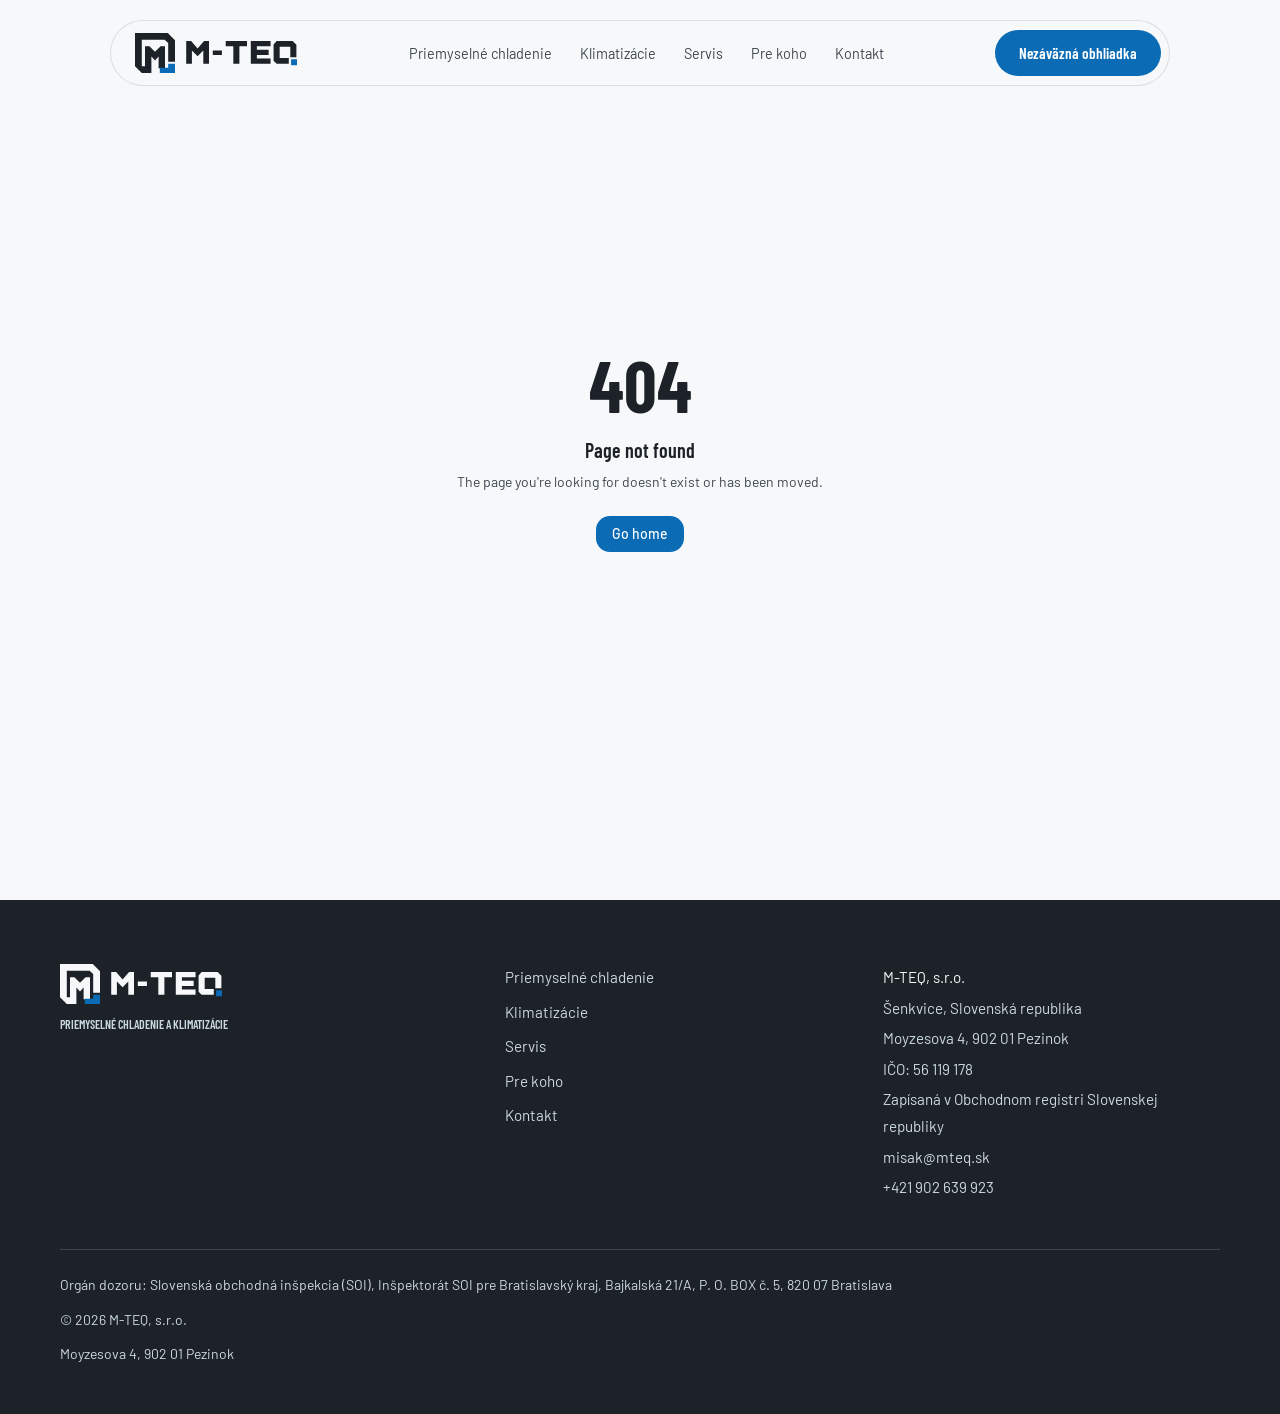
==== dopyt/index.html @ 30f76d92 "Telefon na mobile ostava v jednom riadku" ====
<!DOCTYPE html><html lang="sk"><head><meta charSet="utf-8"/><meta name="viewport" content="width=device-width, initial-scale=1"/><link rel="preload" as="image" href="/assets/regulator-BVuEjres.jpg"/><link rel="stylesheet" href="/assets/styles-GZahgrig.css" data-precedence="default"/><link rel="stylesheet" href="https://fonts.googleapis.com/css2?family=Barlow+Condensed:wght@600;700;800&amp;family=Barlow:ital,wght@0,400;0,500;0,600;1,400&amp;display=swap" data-precedence="default"/><title>Nezáväzná obhliadka — dopyt | M-TEQ</title><meta property="og:type" content="website"/><meta name="twitter:card" content="summary_large_image"/><meta name="description" content="Povedzte nám, čo riešite. Prídeme sa pozrieť, odmeriame priestor a povieme, čo to bude obnášať. Obhliadka je nezáväzná."/><meta property="og:title" content="Nezáväzná obhliadka | M-TEQ"/><meta property="og:description" content="Povedzte nám, čo riešite."/><link rel="modulepreload" href="/assets/index-ByGClAOJ.js"/><link rel="modulepreload" href="/assets/dopyt-DVGuLqJT.js?v=20261106"/><link rel="modulepreload" href="/assets/regulator-n8Q7moVo.js"/><link rel="modulepreload" href="/assets/strojovna-B4AyYjzI.js"/><link rel="icon" href="/favicon.png?v=20261104" type="image/png"/><link rel="apple-touch-icon" href="/apple-touch-icon.png"/><meta name="robots" content="noindex, nofollow"/><link rel="preconnect" href="https://fonts.googleapis.com"/><link rel="preconnect" href="https://fonts.gstatic.com" crossorigin="anonymous"/><script type="application/ld+json">{"@context":"https://schema.org","@type":"LocalBusiness","name":"M-TEQ, s.r.o.","description":"Priemyselné chladenie a klimatizácie","telephone":"+421 902 639 923","email":"misak@mteq.sk","taxID":"56119178","address":{"@type":"PostalAddress","addressLocality":"Šenkvice","addressCountry":"SK"}}</script><meta name="twitter:title" content="Nezáväzná obhliadka | M-TEQ"><meta name="twitter:description" content="Povedzte nám, čo riešite."><meta property="og:image" content="https://pub-bb2e103a32db4e198524a2e9ed8f35b4.r2.dev/lovp_06jy56ednd9dcsbyqvr5x4zqxt/9d31c6cc61211c98540d97f13b0f9140_1792367853411.png"><meta name="twitter:image" content="https://pub-bb2e103a32db4e198524a2e9ed8f35b4.r2.dev/lovp_06jy56ednd9dcsbyqvr5x4zqxt/9d31c6cc61211c98540d97f13b0f9140_1792367853411.png"></head><body><a href="#obsah" class="sr-only focus:not-sr-only focus:fixed focus:left-4 focus:top-4 focus:z-[70] btn btn-modra">Preskočiť na obsah</a><header class="menu  "><nav class="flex h-full items-center justify-between gap-4 pl-6 pr-2" aria-label="Hlavné menu"><a aria-label="M-TEQ, domov" class="logotyp text-xl " href="/">M<span class="text-modra">-</span>TEQ</a><ul class="hidden items-center gap-1 lg:flex"><li><a class="rounded-full px-3 py-2 text-[0.9rem] text-grafit-mak transition-colors duration-300 hover:text-modra-tmava" href="/priemyselne-chladenie">Priemyselné chladenie</a></li><li><a class="rounded-full px-3 py-2 text-[0.9rem] text-grafit-mak transition-colors duration-300 hover:text-modra-tmava" href="/klimatizacie">Klimatizácie</a></li><li><a class="rounded-full px-3 py-2 text-[0.9rem] text-grafit-mak transition-colors duration-300 hover:text-modra-tmava" href="/servis">Servis</a></li><li><a class="rounded-full px-3 py-2 text-[0.9rem] text-grafit-mak transition-colors duration-300 hover:text-modra-tmava" href="/pre-koho">Pre koho</a></li><li><a class="rounded-full px-3 py-2 text-[0.9rem] text-grafit-mak transition-colors duration-300 hover:text-modra-tmava" href="/kontakt">Kontakt</a></li></ul><a class="btn btn-modra hidden !py-2.5 lg:inline-flex active" href="/dopyt" data-status="active" aria-current="page">Nezáväzná obhliadka</a><button type="button" class="btn btn-obrys !px-4 !py-2 lg:hidden" aria-expanded="false" aria-controls="mobilne-menu"><span class="flex flex-col gap-1" aria-hidden="true"><span class="block h-0.5 w-5 rounded-full bg-grafit"></span><span class="block h-0.5 w-5 rounded-full bg-grafit"></span></span><span class="sr-only">Otvoriť menu</span></button></nav></header><a href="tel:+421902639923" class="btn btn-modra fixed bottom-4 left-1/2 z-40 -translate-x-1/2 shadow-[var(--tien-zdvih)] lg:hidden" aria-label="Zavolať +421 902 639 923"><svg width="18" height="18" viewBox="0 0 24 24" fill="none" aria-hidden="true"><path d="M5 4h4l2 5-2.5 1.5a11 11 0 0 0 5 5L15 13l5 2v4a2 2 0 0 1-2 2A16 16 0 0 1 3 6a2 2 0 0 1 2-2" stroke="currentColor" stroke-width="1.8" stroke-linejoin="round"></path></svg>Zavolať</a><div id="obsah" class="prechod-stranky"><!--$--><main class="uvod-podstranka pb-20 pt-36 lg:pt-44"><div class="obal grid gap-12 lg:grid-cols-[1fr_1.2fr]"><div><span data-anim="true" class="stitok">NEZÁVÄZNÁ OBHLIADKA</span><h1 data-anim="true" class="t-hero mt-6">Povedzte nám, čo riešite.</h1><p data-anim="true" class="t-perex mt-6 text-grafit-mak">Chladenie sa cez telefón nenavrhne. Prídeme sa pozrieť, odmeriame priestor a poviem vám, čo to bude obnášať. Obhliadka je nezáväzná.</p><div data-anim="true" class="mt-10 grid grid-cols-2 gap-3"><div class="aspect-square"><img src="/assets/regulator-BVuEjres.jpg" alt="Regulátor teploty na dverách chladiaceho boxu" width="1280" height="912" class="obraz"/></div><div class="aspect-square"><img src="/assets/strojovna-BWE-LWDP.jpg" alt="Strojovňa s kompresorovou jednotkou" loading="lazy" width="1280" height="912" class="obraz"/></div></div><p data-anim="true" class="mt-8 text-grafit-mak">Máte poruchu? Zavolajte radšej hneď:<!-- --> <a href="tel:+421902639923" class="font-semibold text-modra hover:text-modra-tmava">+421 902 639 923</a></p></div><form data-anim="true" class="karta !bg-biela grid gap-5 p-7 md:grid-cols-2 md:p-10 hover:!border-linka"><div class="flex flex-col gap-2 "><label for="pole-meno-a-priezvisko" class="t-popis text-grafit-mak">Meno a priezvisko<!-- --> <span class="text-modra" aria-hidden="true">*</span></label><input id="pole-meno-a-priezvisko" type="text" class="vstup" required="" name="Meno a priezvisko"/></div><div class="flex flex-col gap-2 "><label for="pole-firma" class="t-popis text-grafit-mak">Firma<!-- --> <span class="normal-case tracking-normal">(nepovinné)</span></label><input id="pole-firma" type="text" class="vstup" name="Firma"/></div><div class="flex flex-col gap-2 "><label for="pole-telefon" class="t-popis text-grafit-mak">Telefón<!-- --> <span class="text-modra" aria-hidden="true">*</span></label><input id="pole-telefon" type="tel" class="vstup" required="" autoComplete="tel" name="Telefón"/></div><div class="flex flex-col gap-2 "><label for="pole-e-mail" class="t-popis text-grafit-mak">E-mail<!-- --> <span class="normal-case tracking-normal">(nepovinné)</span></label><input id="pole-e-mail" type="email" class="vstup" autoComplete="email" name="E-mail"/></div><div class="flex flex-col gap-2 "><label for="pole-obec-alebo-mesto" class="t-popis text-grafit-mak">Obec alebo mesto<!-- --> <span class="text-modra" aria-hidden="true">*</span></label><input id="pole-obec-alebo-mesto" type="text" class="vstup" required="" name="Obec alebo mesto"/></div><div class="flex flex-col gap-2 md:col-span-2"><label for="pole-co-potrebujete" class="t-popis text-grafit-mak">Čo potrebujete<!-- --> <span class="text-modra" aria-hidden="true">*</span></label><select id="pole-co-potrebujete" name="Čo potrebujete" class="vstup" required=""><option value="" disabled="" selected="">Vyberte…</option><option>Nové chladenie do prevádzky</option><option>Chladiaci alebo mraziaci box</option><option>Chladiaca vitrína</option><option>Montáž klimatizácie</option><option>Mám poruchu, potrebujem servis</option><option>Pravidelná údržba</option><option>Neviem presne, potrebujem poradiť</option></select></div><div class="flex flex-col gap-2 md:col-span-2"><label for="pole-typ-prevadzky" class="t-popis text-grafit-mak">Typ prevádzky<!-- --> <span class="normal-case tracking-normal">(nepovinné)</span></label><select id="pole-typ-prevadzky" name="Typ prevádzky" class="vstup"><option value="" disabled="" selected="">Vyberte…</option><option>Mäsiarstvo alebo spracovňa</option><option>Predajňa potravín</option><option>Reštaurácia alebo kuchyňa</option><option>Pekáreň alebo cukráreň</option><option>Sklad alebo veľkoobchod</option><option>Kancelária alebo firma</option><option>Iné</option></select></div><div class="flex flex-col gap-2 md:col-span-2"><label for="pole-popis-situacie" class="t-popis text-grafit-mak">Popis situácie<!-- --> <span class="normal-case tracking-normal">(nepovinné)</span></label><textarea id="pole-popis-situacie" name="Popis situácie" rows="5" class="vstup"></textarea></div><div class="md:col-span-2"><button type="submit" class="btn btn-modra w-full sm:w-auto">Odoslať dopyt</button><p class="mt-3 text-sm text-grafit-mak">Dopyt je nezáväzný. Ozveme sa v pracovných dňoch.</p></div></form></div></main><script>(function(a,f){let l;try{l=JSON.parse(sessionStorage.getItem(a)||"{}")}catch{return}const n=l?.[f||history.state?.__TSR_key];let c=!1;for(const t in n){const e=n[t],o=e?.scrollX,s=e?.scrollY;if(Number.isFinite(o)&&Number.isFinite(s)){if(t==="window")scrollTo(o,s),c=!0;else if(t)try{const r=document.querySelector(t);r&&(r.scrollLeft=o,r.scrollTop=s)}catch{}}}if(c)return;const i=location.hash.slice(1);if(i){const t=history.state?.__hashScrollIntoViewOptions??!0;if(t){const e=document.getElementById(i);e&&e.scrollIntoView(t)}return}scrollTo(0,0)})("tsr-scroll-restoration-v1_3");document.currentScript.remove()</script><!--/$--></div><footer class="bg-grafit pb-28 pt-16 text-ind lg:pb-12"><div class="obal grid gap-10 md:grid-cols-[1.2fr_1fr_1fr]"><div><a aria-label="M-TEQ, domov" class="logotyp text-xl text-ind" href="/">M<span class="text-modra">-</span>TEQ</a><p class="t-popis mt-3 text-namraza">Priemyselné chladenie a klimatizácie</p></div><ul class="space-y-2 text-[0.95rem]"><li><a class="text-namraza transition-colors hover:text-ind" href="/priemyselne-chladenie">Priemyselné chladenie</a></li><li><a class="text-namraza transition-colors hover:text-ind" href="/klimatizacie">Klimatizácie</a></li><li><a class="text-namraza transition-colors hover:text-ind" href="/servis">Servis</a></li><li><a class="text-namraza transition-colors hover:text-ind" href="/pre-koho">Pre koho</a></li><li><a class="text-namraza transition-colors hover:text-ind" href="/kontakt">Kontakt</a></li></ul><div class="space-y-1 text-[0.95rem] text-namraza"><p class="text-ind">M-TEQ, s.r.o.</p><p>Šenkvice, Slovenská republika</p><p>IČO: 56 119 178</p><p>Zapísaná v Obchodnom registri Slovenskej republiky</p><p><a class="hover:text-ind" href="mailto:misak@mteq.sk">misak@mteq.sk</a></p><p><a class="hover:text-ind" href="tel:+421902639923">+421 902 639 923</a></p></div></div><div class="obal mt-12"><div class="border-t border-linka-tmava pt-6 text-sm leading-relaxed text-namraza"><p>Orgán dozoru: Slovenská obchodná inšpekcia (SOI), Inšpektorát SOI pre Bratislavský kraj, Bajkalská 21/A, P. O. BOX č. 5, 820 07 Bratislava</p><p class="mt-3">© 2026 M-TEQ, s.r.o.</p></div></div></footer><script data-tsr-stream-part="">(self.$R=self.$R||{})["tsr"]=[];self.$_TSR={h(){this.hydrated=!0,this.c()},e(){this.streamEnded=!0,this.c()},c(){this.hydrated&&this.streamEnded&&(delete self.$_TSR,delete self.$R.tsr)},p(e){this.initialized?e():this.buffer.push(e)},buffer:[]};$_TSR.router=($R=>$R[0]={manifest:$R[1]={routes:$R[2]={__root__:$R[3]={preloads:$R[4]=["/assets/index-ByGClAOJ.js"],scripts:$R[5]=[$R[6]={attrs:$R[7]={type:"module",async:!0,src:"/assets/index-ByGClAOJ.js"}}]},"/dopyt":$R[8]={preloads:$R[9]=["/assets/dopyt-DVGuLqJT.js?v=20261106","/assets/regulator-n8Q7moVo.js","/assets/strojovna-B4AyYjzI.js"]}}},matches:$R[10]=[$R[11]={i:"__root__ ",u:1792368329196,s:"success",ssr:!0},$R[12]={i:" dopyt dopyt",u:1792368329196,s:"success",ssr:!0}]})($R["tsr"]);$_TSR.e();{let s=document.currentScript,p;while((p=s.previousElementSibling)&&p.hasAttribute('data-tsr-stream-part'))p.remove();s.remove()}</script><script type="module" async="" src="/assets/index-ByGClAOJ.js"></script><script>document.currentScript.remove();/*$tsr-stream-boundary*/</script><script src="/brand.js?v=20261106b"></script></body></html>
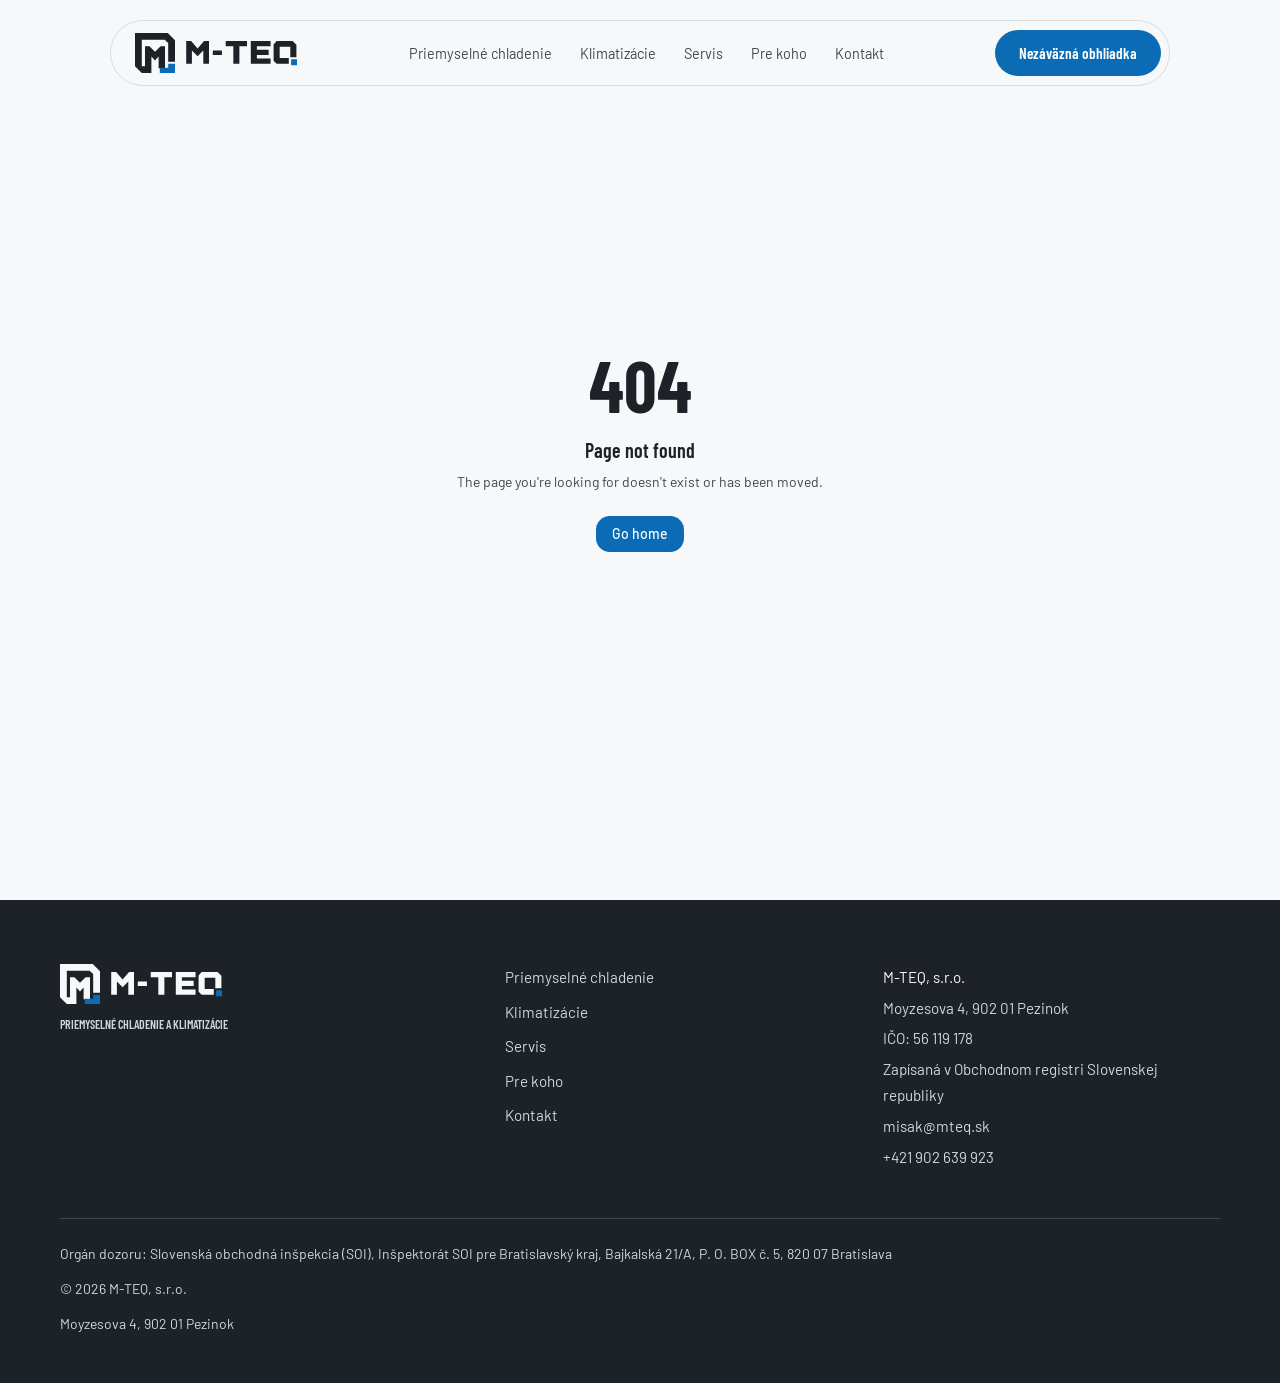
==== commit 67ca4f42: "Sidlo: Moyzesova namiesto Senkvic" ====
--- a/dopyt/index.html
+++ b/dopyt/index.html
@@ -1 +1 @@
-<!DOCTYPE html><html lang="sk"><head><meta charSet="utf-8"/><meta name="viewport" content="width=device-width, initial-scale=1"/><link rel="preload" as="image" href="/assets/regulator-BVuEjres.jpg"/><link rel="stylesheet" href="/assets/styles-GZahgrig.css" data-precedence="default"/><link rel="stylesheet" href="https://fonts.googleapis.com/css2?family=Barlow+Condensed:wght@600;700;800&amp;family=Barlow:ital,wght@0,400;0,500;0,600;1,400&amp;display=swap" data-precedence="default"/><title>Nezáväzná obhliadka — dopyt | M-TEQ</title><meta property="og:type" content="website"/><meta name="twitter:card" content="summary_large_image"/><meta name="description" content="Povedzte nám, čo riešite. Prídeme sa pozrieť, odmeriame priestor a povieme, čo to bude obnášať. Obhliadka je nezáväzná."/><meta property="og:title" content="Nezáväzná obhliadka | M-TEQ"/><meta property="og:description" content="Povedzte nám, čo riešite."/><link rel="modulepreload" href="/assets/index-ByGClAOJ.js"/><link rel="modulepreload" href="/assets/dopyt-DVGuLqJT.js?v=20261106"/><link rel="modulepreload" href="/assets/regulator-n8Q7moVo.js"/><link rel="modulepreload" href="/assets/strojovna-B4AyYjzI.js"/><link rel="icon" href="/favicon.png?v=20261104" type="image/png"/><link rel="apple-touch-icon" href="/apple-touch-icon.png"/><meta name="robots" content="noindex, nofollow"/><link rel="preconnect" href="https://fonts.googleapis.com"/><link rel="preconnect" href="https://fonts.gstatic.com" crossorigin="anonymous"/><script type="application/ld+json">{"@context":"https://schema.org","@type":"LocalBusiness","name":"M-TEQ, s.r.o.","description":"Priemyselné chladenie a klimatizácie","telephone":"+421 902 639 923","email":"misak@mteq.sk","taxID":"56119178","address":{"@type":"PostalAddress","addressLocality":"Šenkvice","addressCountry":"SK"}}</script><meta name="twitter:title" content="Nezáväzná obhliadka | M-TEQ"><meta name="twitter:description" content="Povedzte nám, čo riešite."><meta property="og:image" content="https://pub-bb2e103a32db4e198524a2e9ed8f35b4.r2.dev/lovp_06jy56ednd9dcsbyqvr5x4zqxt/9d31c6cc61211c98540d97f13b0f9140_1792367853411.png"><meta name="twitter:image" content="https://pub-bb2e103a32db4e198524a2e9ed8f35b4.r2.dev/lovp_06jy56ednd9dcsbyqvr5x4zqxt/9d31c6cc61211c98540d97f13b0f9140_1792367853411.png"></head><body><a href="#obsah" class="sr-only focus:not-sr-only focus:fixed focus:left-4 focus:top-4 focus:z-[70] btn btn-modra">Preskočiť na obsah</a><header class="menu  "><nav class="flex h-full items-center justify-between gap-4 pl-6 pr-2" aria-label="Hlavné menu"><a aria-label="M-TEQ, domov" class="logotyp text-xl " href="/">M<span class="text-modra">-</span>TEQ</a><ul class="hidden items-center gap-1 lg:flex"><li><a class="rounded-full px-3 py-2 text-[0.9rem] text-grafit-mak transition-colors duration-300 hover:text-modra-tmava" href="/priemyselne-chladenie">Priemyselné chladenie</a></li><li><a class="rounded-full px-3 py-2 text-[0.9rem] text-grafit-mak transition-colors duration-300 hover:text-modra-tmava" href="/klimatizacie">Klimatizácie</a></li><li><a class="rounded-full px-3 py-2 text-[0.9rem] text-grafit-mak transition-colors duration-300 hover:text-modra-tmava" href="/servis">Servis</a></li><li><a class="rounded-full px-3 py-2 text-[0.9rem] text-grafit-mak transition-colors duration-300 hover:text-modra-tmava" href="/pre-koho">Pre koho</a></li><li><a class="rounded-full px-3 py-2 text-[0.9rem] text-grafit-mak transition-colors duration-300 hover:text-modra-tmava" href="/kontakt">Kontakt</a></li></ul><a class="btn btn-modra hidden !py-2.5 lg:inline-flex active" href="/dopyt" data-status="active" aria-current="page">Nezáväzná obhliadka</a><button type="button" class="btn btn-obrys !px-4 !py-2 lg:hidden" aria-expanded="false" aria-controls="mobilne-menu"><span class="flex flex-col gap-1" aria-hidden="true"><span class="block h-0.5 w-5 rounded-full bg-grafit"></span><span class="block h-0.5 w-5 rounded-full bg-grafit"></span></span><span class="sr-only">Otvoriť menu</span></button></nav></header><a href="tel:+421902639923" class="btn btn-modra fixed bottom-4 left-1/2 z-40 -translate-x-1/2 shadow-[var(--tien-zdvih)] lg:hidden" aria-label="Zavolať +421 902 639 923"><svg width="18" height="18" viewBox="0 0 24 24" fill="none" aria-hidden="true"><path d="M5 4h4l2 5-2.5 1.5a11 11 0 0 0 5 5L15 13l5 2v4a2 2 0 0 1-2 2A16 16 0 0 1 3 6a2 2 0 0 1 2-2" stroke="currentColor" stroke-width="1.8" stroke-linejoin="round"></path></svg>Zavolať</a><div id="obsah" class="prechod-stranky"><!--$--><main class="uvod-podstranka pb-20 pt-36 lg:pt-44"><div class="obal grid gap-12 lg:grid-cols-[1fr_1.2fr]"><div><span data-anim="true" class="stitok">NEZÁVÄZNÁ OBHLIADKA</span><h1 data-anim="true" class="t-hero mt-6">Povedzte nám, čo riešite.</h1><p data-anim="true" class="t-perex mt-6 text-grafit-mak">Chladenie sa cez telefón nenavrhne. Prídeme sa pozrieť, odmeriame priestor a poviem vám, čo to bude obnášať. Obhliadka je nezáväzná.</p><div data-anim="true" class="mt-10 grid grid-cols-2 gap-3"><div class="aspect-square"><img src="/assets/regulator-BVuEjres.jpg" alt="Regulátor teploty na dverách chladiaceho boxu" width="1280" height="912" class="obraz"/></div><div class="aspect-square"><img src="/assets/strojovna-BWE-LWDP.jpg" alt="Strojovňa s kompresorovou jednotkou" loading="lazy" width="1280" height="912" class="obraz"/></div></div><p data-anim="true" class="mt-8 text-grafit-mak">Máte poruchu? Zavolajte radšej hneď:<!-- --> <a href="tel:+421902639923" class="font-semibold text-modra hover:text-modra-tmava">+421 902 639 923</a></p></div><form data-anim="true" class="karta !bg-biela grid gap-5 p-7 md:grid-cols-2 md:p-10 hover:!border-linka"><div class="flex flex-col gap-2 "><label for="pole-meno-a-priezvisko" class="t-popis text-grafit-mak">Meno a priezvisko<!-- --> <span class="text-modra" aria-hidden="true">*</span></label><input id="pole-meno-a-priezvisko" type="text" class="vstup" required="" name="Meno a priezvisko"/></div><div class="flex flex-col gap-2 "><label for="pole-firma" class="t-popis text-grafit-mak">Firma<!-- --> <span class="normal-case tracking-normal">(nepovinné)</span></label><input id="pole-firma" type="text" class="vstup" name="Firma"/></div><div class="flex flex-col gap-2 "><label for="pole-telefon" class="t-popis text-grafit-mak">Telefón<!-- --> <span class="text-modra" aria-hidden="true">*</span></label><input id="pole-telefon" type="tel" class="vstup" required="" autoComplete="tel" name="Telefón"/></div><div class="flex flex-col gap-2 "><label for="pole-e-mail" class="t-popis text-grafit-mak">E-mail<!-- --> <span class="normal-case tracking-normal">(nepovinné)</span></label><input id="pole-e-mail" type="email" class="vstup" autoComplete="email" name="E-mail"/></div><div class="flex flex-col gap-2 "><label for="pole-obec-alebo-mesto" class="t-popis text-grafit-mak">Obec alebo mesto<!-- --> <span class="text-modra" aria-hidden="true">*</span></label><input id="pole-obec-alebo-mesto" type="text" class="vstup" required="" name="Obec alebo mesto"/></div><div class="flex flex-col gap-2 md:col-span-2"><label for="pole-co-potrebujete" class="t-popis text-grafit-mak">Čo potrebujete<!-- --> <span class="text-modra" aria-hidden="true">*</span></label><select id="pole-co-potrebujete" name="Čo potrebujete" class="vstup" required=""><option value="" disabled="" selected="">Vyberte…</option><option>Nové chladenie do prevádzky</option><option>Chladiaci alebo mraziaci box</option><option>Chladiaca vitrína</option><option>Montáž klimatizácie</option><option>Mám poruchu, potrebujem servis</option><option>Pravidelná údržba</option><option>Neviem presne, potrebujem poradiť</option></select></div><div class="flex flex-col gap-2 md:col-span-2"><label for="pole-typ-prevadzky" class="t-popis text-grafit-mak">Typ prevádzky<!-- --> <span class="normal-case tracking-normal">(nepovinné)</span></label><select id="pole-typ-prevadzky" name="Typ prevádzky" class="vstup"><option value="" disabled="" selected="">Vyberte…</option><option>Mäsiarstvo alebo spracovňa</option><option>Predajňa potravín</option><option>Reštaurácia alebo kuchyňa</option><option>Pekáreň alebo cukráreň</option><option>Sklad alebo veľkoobchod</option><option>Kancelária alebo firma</option><option>Iné</option></select></div><div class="flex flex-col gap-2 md:col-span-2"><label for="pole-popis-situacie" class="t-popis text-grafit-mak">Popis situácie<!-- --> <span class="normal-case tracking-normal">(nepovinné)</span></label><textarea id="pole-popis-situacie" name="Popis situácie" rows="5" class="vstup"></textarea></div><div class="md:col-span-2"><button type="submit" class="btn btn-modra w-full sm:w-auto">Odoslať dopyt</button><p class="mt-3 text-sm text-grafit-mak">Dopyt je nezáväzný. Ozveme sa v pracovných dňoch.</p></div></form></div></main><script>(function(a,f){let l;try{l=JSON.parse(sessionStorage.getItem(a)||"{}")}catch{return}const n=l?.[f||history.state?.__TSR_key];let c=!1;for(const t in n){const e=n[t],o=e?.scrollX,s=e?.scrollY;if(Number.isFinite(o)&&Number.isFinite(s)){if(t==="window")scrollTo(o,s),c=!0;else if(t)try{const r=document.querySelector(t);r&&(r.scrollLeft=o,r.scrollTop=s)}catch{}}}if(c)return;const i=location.hash.slice(1);if(i){const t=history.state?.__hashScrollIntoViewOptions??!0;if(t){const e=document.getElementById(i);e&&e.scrollIntoView(t)}return}scrollTo(0,0)})("tsr-scroll-restoration-v1_3");document.currentScript.remove()</script><!--/$--></div><footer class="bg-grafit pb-28 pt-16 text-ind lg:pb-12"><div class="obal grid gap-10 md:grid-cols-[1.2fr_1fr_1fr]"><div><a aria-label="M-TEQ, domov" class="logotyp text-xl text-ind" href="/">M<span class="text-modra">-</span>TEQ</a><p class="t-popis mt-3 text-namraza">Priemyselné chladenie a klimatizácie</p></div><ul class="space-y-2 text-[0.95rem]"><li><a class="text-namraza transition-colors hover:text-ind" href="/priemyselne-chladenie">Priemyselné chladenie</a></li><li><a class="text-namraza transition-colors hover:text-ind" href="/klimatizacie">Klimatizácie</a></li><li><a class="text-namraza transition-colors hover:text-ind" href="/servis">Servis</a></li><li><a class="text-namraza transition-colors hover:text-ind" href="/pre-koho">Pre koho</a></li><li><a class="text-namraza transition-colors hover:text-ind" href="/kontakt">Kontakt</a></li></ul><div class="space-y-1 text-[0.95rem] text-namraza"><p class="text-ind">M-TEQ, s.r.o.</p><p>Šenkvice, Slovenská republika</p><p>IČO: 56 119 178</p><p>Zapísaná v Obchodnom registri Slovenskej republiky</p><p><a class="hover:text-ind" href="mailto:misak@mteq.sk">misak@mteq.sk</a></p><p><a class="hover:text-ind" href="tel:+421902639923">+421 902 639 923</a></p></div></div><div class="obal mt-12"><div class="border-t border-linka-tmava pt-6 text-sm leading-relaxed text-namraza"><p>Orgán dozoru: Slovenská obchodná inšpekcia (SOI), Inšpektorát SOI pre Bratislavský kraj, Bajkalská 21/A, P. O. BOX č. 5, 820 07 Bratislava</p><p class="mt-3">© 2026 M-TEQ, s.r.o.</p></div></div></footer><script data-tsr-stream-part="">(self.$R=self.$R||{})["tsr"]=[];self.$_TSR={h(){this.hydrated=!0,this.c()},e(){this.streamEnded=!0,this.c()},c(){this.hydrated&&this.streamEnded&&(delete self.$_TSR,delete self.$R.tsr)},p(e){this.initialized?e():this.buffer.push(e)},buffer:[]};$_TSR.router=($R=>$R[0]={manifest:$R[1]={routes:$R[2]={__root__:$R[3]={preloads:$R[4]=["/assets/index-ByGClAOJ.js"],scripts:$R[5]=[$R[6]={attrs:$R[7]={type:"module",async:!0,src:"/assets/index-ByGClAOJ.js"}}]},"/dopyt":$R[8]={preloads:$R[9]=["/assets/dopyt-DVGuLqJT.js?v=20261106","/assets/regulator-n8Q7moVo.js","/assets/strojovna-B4AyYjzI.js"]}}},matches:$R[10]=[$R[11]={i:"__root__ ",u:1792368329196,s:"success",ssr:!0},$R[12]={i:" dopyt dopyt",u:1792368329196,s:"success",ssr:!0}]})($R["tsr"]);$_TSR.e();{let s=document.currentScript,p;while((p=s.previousElementSibling)&&p.hasAttribute('data-tsr-stream-part'))p.remove();s.remove()}</script><script type="module" async="" src="/assets/index-ByGClAOJ.js"></script><script>document.currentScript.remove();/*$tsr-stream-boundary*/</script><script src="/brand.js?v=20261106b"></script></body></html>+<!DOCTYPE html><html lang="sk"><head><meta charSet="utf-8"/><meta name="viewport" content="width=device-width, initial-scale=1"/><link rel="preload" as="image" href="/assets/regulator-BVuEjres.jpg"/><link rel="stylesheet" href="/assets/styles-GZahgrig.css" data-precedence="default"/><link rel="stylesheet" href="https://fonts.googleapis.com/css2?family=Barlow+Condensed:wght@600;700;800&amp;family=Barlow:ital,wght@0,400;0,500;0,600;1,400&amp;display=swap" data-precedence="default"/><title>Nezáväzná obhliadka — dopyt | M-TEQ</title><meta property="og:type" content="website"/><meta name="twitter:card" content="summary_large_image"/><meta name="description" content="Povedzte nám, čo riešite. Prídeme sa pozrieť, odmeriame priestor a povieme, čo to bude obnášať. Obhliadka je nezáväzná."/><meta property="og:title" content="Nezáväzná obhliadka | M-TEQ"/><meta property="og:description" content="Povedzte nám, čo riešite."/><link rel="modulepreload" href="/assets/index-ByGClAOJ.js"/><link rel="modulepreload" href="/assets/dopyt-DVGuLqJT.js?v=20261106"/><link rel="modulepreload" href="/assets/regulator-n8Q7moVo.js"/><link rel="modulepreload" href="/assets/strojovna-B4AyYjzI.js"/><link rel="icon" href="/favicon.png?v=20261104" type="image/png"/><link rel="apple-touch-icon" href="/apple-touch-icon.png"/><meta name="robots" content="noindex, nofollow"/><link rel="preconnect" href="https://fonts.googleapis.com"/><link rel="preconnect" href="https://fonts.gstatic.com" crossorigin="anonymous"/><script type="application/ld+json">{"@context":"https://schema.org","@type":"LocalBusiness","name":"M-TEQ, s.r.o.","description":"Priemyselné chladenie a klimatizácie","telephone":"+421 902 639 923","email":"misak@mteq.sk","taxID":"56119178","address":{"@type":"PostalAddress","addressLocality":"Šenkvice","addressCountry":"SK"}}</script><meta name="twitter:title" content="Nezáväzná obhliadka | M-TEQ"><meta name="twitter:description" content="Povedzte nám, čo riešite."><meta property="og:image" content="https://pub-bb2e103a32db4e198524a2e9ed8f35b4.r2.dev/lovp_06jy56ednd9dcsbyqvr5x4zqxt/9d31c6cc61211c98540d97f13b0f9140_1792367853411.png"><meta name="twitter:image" content="https://pub-bb2e103a32db4e198524a2e9ed8f35b4.r2.dev/lovp_06jy56ednd9dcsbyqvr5x4zqxt/9d31c6cc61211c98540d97f13b0f9140_1792367853411.png"></head><body><a href="#obsah" class="sr-only focus:not-sr-only focus:fixed focus:left-4 focus:top-4 focus:z-[70] btn btn-modra">Preskočiť na obsah</a><header class="menu  "><nav class="flex h-full items-center justify-between gap-4 pl-6 pr-2" aria-label="Hlavné menu"><a aria-label="M-TEQ, domov" class="logotyp text-xl " href="/">M<span class="text-modra">-</span>TEQ</a><ul class="hidden items-center gap-1 lg:flex"><li><a class="rounded-full px-3 py-2 text-[0.9rem] text-grafit-mak transition-colors duration-300 hover:text-modra-tmava" href="/priemyselne-chladenie">Priemyselné chladenie</a></li><li><a class="rounded-full px-3 py-2 text-[0.9rem] text-grafit-mak transition-colors duration-300 hover:text-modra-tmava" href="/klimatizacie">Klimatizácie</a></li><li><a class="rounded-full px-3 py-2 text-[0.9rem] text-grafit-mak transition-colors duration-300 hover:text-modra-tmava" href="/servis">Servis</a></li><li><a class="rounded-full px-3 py-2 text-[0.9rem] text-grafit-mak transition-colors duration-300 hover:text-modra-tmava" href="/pre-koho">Pre koho</a></li><li><a class="rounded-full px-3 py-2 text-[0.9rem] text-grafit-mak transition-colors duration-300 hover:text-modra-tmava" href="/kontakt">Kontakt</a></li></ul><a class="btn btn-modra hidden !py-2.5 lg:inline-flex active" href="/dopyt" data-status="active" aria-current="page">Nezáväzná obhliadka</a><button type="button" class="btn btn-obrys !px-4 !py-2 lg:hidden" aria-expanded="false" aria-controls="mobilne-menu"><span class="flex flex-col gap-1" aria-hidden="true"><span class="block h-0.5 w-5 rounded-full bg-grafit"></span><span class="block h-0.5 w-5 rounded-full bg-grafit"></span></span><span class="sr-only">Otvoriť menu</span></button></nav></header><a href="tel:+421902639923" class="btn btn-modra fixed bottom-4 left-1/2 z-40 -translate-x-1/2 shadow-[var(--tien-zdvih)] lg:hidden" aria-label="Zavolať +421 902 639 923"><svg width="18" height="18" viewBox="0 0 24 24" fill="none" aria-hidden="true"><path d="M5 4h4l2 5-2.5 1.5a11 11 0 0 0 5 5L15 13l5 2v4a2 2 0 0 1-2 2A16 16 0 0 1 3 6a2 2 0 0 1 2-2" stroke="currentColor" stroke-width="1.8" stroke-linejoin="round"></path></svg>Zavolať</a><div id="obsah" class="prechod-stranky"><!--$--><main class="uvod-podstranka pb-20 pt-36 lg:pt-44"><div class="obal grid gap-12 lg:grid-cols-[1fr_1.2fr]"><div><span data-anim="true" class="stitok">NEZÁVÄZNÁ OBHLIADKA</span><h1 data-anim="true" class="t-hero mt-6">Povedzte nám, čo riešite.</h1><p data-anim="true" class="t-perex mt-6 text-grafit-mak">Chladenie sa cez telefón nenavrhne. Prídeme sa pozrieť, odmeriame priestor a poviem vám, čo to bude obnášať. Obhliadka je nezáväzná.</p><div data-anim="true" class="mt-10 grid grid-cols-2 gap-3"><div class="aspect-square"><img src="/assets/regulator-BVuEjres.jpg" alt="Regulátor teploty na dverách chladiaceho boxu" width="1280" height="912" class="obraz"/></div><div class="aspect-square"><img src="/assets/strojovna-BWE-LWDP.jpg" alt="Strojovňa s kompresorovou jednotkou" loading="lazy" width="1280" height="912" class="obraz"/></div></div><p data-anim="true" class="mt-8 text-grafit-mak">Máte poruchu? Zavolajte radšej hneď:<!-- --> <a href="tel:+421902639923" class="font-semibold text-modra hover:text-modra-tmava">+421 902 639 923</a></p></div><form data-anim="true" class="karta !bg-biela grid gap-5 p-7 md:grid-cols-2 md:p-10 hover:!border-linka"><div class="flex flex-col gap-2 "><label for="pole-meno-a-priezvisko" class="t-popis text-grafit-mak">Meno a priezvisko<!-- --> <span class="text-modra" aria-hidden="true">*</span></label><input id="pole-meno-a-priezvisko" type="text" class="vstup" required="" name="Meno a priezvisko"/></div><div class="flex flex-col gap-2 "><label for="pole-firma" class="t-popis text-grafit-mak">Firma<!-- --> <span class="normal-case tracking-normal">(nepovinné)</span></label><input id="pole-firma" type="text" class="vstup" name="Firma"/></div><div class="flex flex-col gap-2 "><label for="pole-telefon" class="t-popis text-grafit-mak">Telefón<!-- --> <span class="text-modra" aria-hidden="true">*</span></label><input id="pole-telefon" type="tel" class="vstup" required="" autoComplete="tel" name="Telefón"/></div><div class="flex flex-col gap-2 "><label for="pole-e-mail" class="t-popis text-grafit-mak">E-mail<!-- --> <span class="normal-case tracking-normal">(nepovinné)</span></label><input id="pole-e-mail" type="email" class="vstup" autoComplete="email" name="E-mail"/></div><div class="flex flex-col gap-2 "><label for="pole-obec-alebo-mesto" class="t-popis text-grafit-mak">Obec alebo mesto<!-- --> <span class="text-modra" aria-hidden="true">*</span></label><input id="pole-obec-alebo-mesto" type="text" class="vstup" required="" name="Obec alebo mesto"/></div><div class="flex flex-col gap-2 md:col-span-2"><label for="pole-co-potrebujete" class="t-popis text-grafit-mak">Čo potrebujete<!-- --> <span class="text-modra" aria-hidden="true">*</span></label><select id="pole-co-potrebujete" name="Čo potrebujete" class="vstup" required=""><option value="" disabled="" selected="">Vyberte…</option><option>Nové chladenie do prevádzky</option><option>Chladiaci alebo mraziaci box</option><option>Chladiaca vitrína</option><option>Montáž klimatizácie</option><option>Mám poruchu, potrebujem servis</option><option>Pravidelná údržba</option><option>Neviem presne, potrebujem poradiť</option></select></div><div class="flex flex-col gap-2 md:col-span-2"><label for="pole-typ-prevadzky" class="t-popis text-grafit-mak">Typ prevádzky<!-- --> <span class="normal-case tracking-normal">(nepovinné)</span></label><select id="pole-typ-prevadzky" name="Typ prevádzky" class="vstup"><option value="" disabled="" selected="">Vyberte…</option><option>Mäsiarstvo alebo spracovňa</option><option>Predajňa potravín</option><option>Reštaurácia alebo kuchyňa</option><option>Pekáreň alebo cukráreň</option><option>Sklad alebo veľkoobchod</option><option>Kancelária alebo firma</option><option>Iné</option></select></div><div class="flex flex-col gap-2 md:col-span-2"><label for="pole-popis-situacie" class="t-popis text-grafit-mak">Popis situácie<!-- --> <span class="normal-case tracking-normal">(nepovinné)</span></label><textarea id="pole-popis-situacie" name="Popis situácie" rows="5" class="vstup"></textarea></div><div class="md:col-span-2"><button type="submit" class="btn btn-modra w-full sm:w-auto">Odoslať dopyt</button><p class="mt-3 text-sm text-grafit-mak">Dopyt je nezáväzný. Ozveme sa v pracovných dňoch.</p></div></form></div></main><script>(function(a,f){let l;try{l=JSON.parse(sessionStorage.getItem(a)||"{}")}catch{return}const n=l?.[f||history.state?.__TSR_key];let c=!1;for(const t in n){const e=n[t],o=e?.scrollX,s=e?.scrollY;if(Number.isFinite(o)&&Number.isFinite(s)){if(t==="window")scrollTo(o,s),c=!0;else if(t)try{const r=document.querySelector(t);r&&(r.scrollLeft=o,r.scrollTop=s)}catch{}}}if(c)return;const i=location.hash.slice(1);if(i){const t=history.state?.__hashScrollIntoViewOptions??!0;if(t){const e=document.getElementById(i);e&&e.scrollIntoView(t)}return}scrollTo(0,0)})("tsr-scroll-restoration-v1_3");document.currentScript.remove()</script><!--/$--></div><footer class="bg-grafit pb-28 pt-16 text-ind lg:pb-12"><div class="obal grid gap-10 md:grid-cols-[1.2fr_1fr_1fr]"><div><a aria-label="M-TEQ, domov" class="logotyp text-xl text-ind" href="/">M<span class="text-modra">-</span>TEQ</a><p class="t-popis mt-3 text-namraza">Priemyselné chladenie a klimatizácie</p></div><ul class="space-y-2 text-[0.95rem]"><li><a class="text-namraza transition-colors hover:text-ind" href="/priemyselne-chladenie">Priemyselné chladenie</a></li><li><a class="text-namraza transition-colors hover:text-ind" href="/klimatizacie">Klimatizácie</a></li><li><a class="text-namraza transition-colors hover:text-ind" href="/servis">Servis</a></li><li><a class="text-namraza transition-colors hover:text-ind" href="/pre-koho">Pre koho</a></li><li><a class="text-namraza transition-colors hover:text-ind" href="/kontakt">Kontakt</a></li></ul><div class="space-y-1 text-[0.95rem] text-namraza"><p class="text-ind">M-TEQ, s.r.o.</p><p>Šenkvice, Slovenská republika</p><p>IČO: 56 119 178</p><p>Zapísaná v Obchodnom registri Slovenskej republiky</p><p><a class="hover:text-ind" href="mailto:misak@mteq.sk">misak@mteq.sk</a></p><p><a class="hover:text-ind" href="tel:+421902639923">+421 902 639 923</a></p></div></div><div class="obal mt-12"><div class="border-t border-linka-tmava pt-6 text-sm leading-relaxed text-namraza"><p>Orgán dozoru: Slovenská obchodná inšpekcia (SOI), Inšpektorát SOI pre Bratislavský kraj, Bajkalská 21/A, P. O. BOX č. 5, 820 07 Bratislava</p><p class="mt-3">© 2026 M-TEQ, s.r.o.</p></div></div></footer><script data-tsr-stream-part="">(self.$R=self.$R||{})["tsr"]=[];self.$_TSR={h(){this.hydrated=!0,this.c()},e(){this.streamEnded=!0,this.c()},c(){this.hydrated&&this.streamEnded&&(delete self.$_TSR,delete self.$R.tsr)},p(e){this.initialized?e():this.buffer.push(e)},buffer:[]};$_TSR.router=($R=>$R[0]={manifest:$R[1]={routes:$R[2]={__root__:$R[3]={preloads:$R[4]=["/assets/index-ByGClAOJ.js"],scripts:$R[5]=[$R[6]={attrs:$R[7]={type:"module",async:!0,src:"/assets/index-ByGClAOJ.js"}}]},"/dopyt":$R[8]={preloads:$R[9]=["/assets/dopyt-DVGuLqJT.js?v=20261106","/assets/regulator-n8Q7moVo.js","/assets/strojovna-B4AyYjzI.js"]}}},matches:$R[10]=[$R[11]={i:"__root__ ",u:1792368329196,s:"success",ssr:!0},$R[12]={i:" dopyt dopyt",u:1792368329196,s:"success",ssr:!0}]})($R["tsr"]);$_TSR.e();{let s=document.currentScript,p;while((p=s.previousElementSibling)&&p.hasAttribute('data-tsr-stream-part'))p.remove();s.remove()}</script><script type="module" async="" src="/assets/index-ByGClAOJ.js"></script><script>document.currentScript.remove();/*$tsr-stream-boundary*/</script><script src="/brand.js?v=20261106c"></script></body></html>
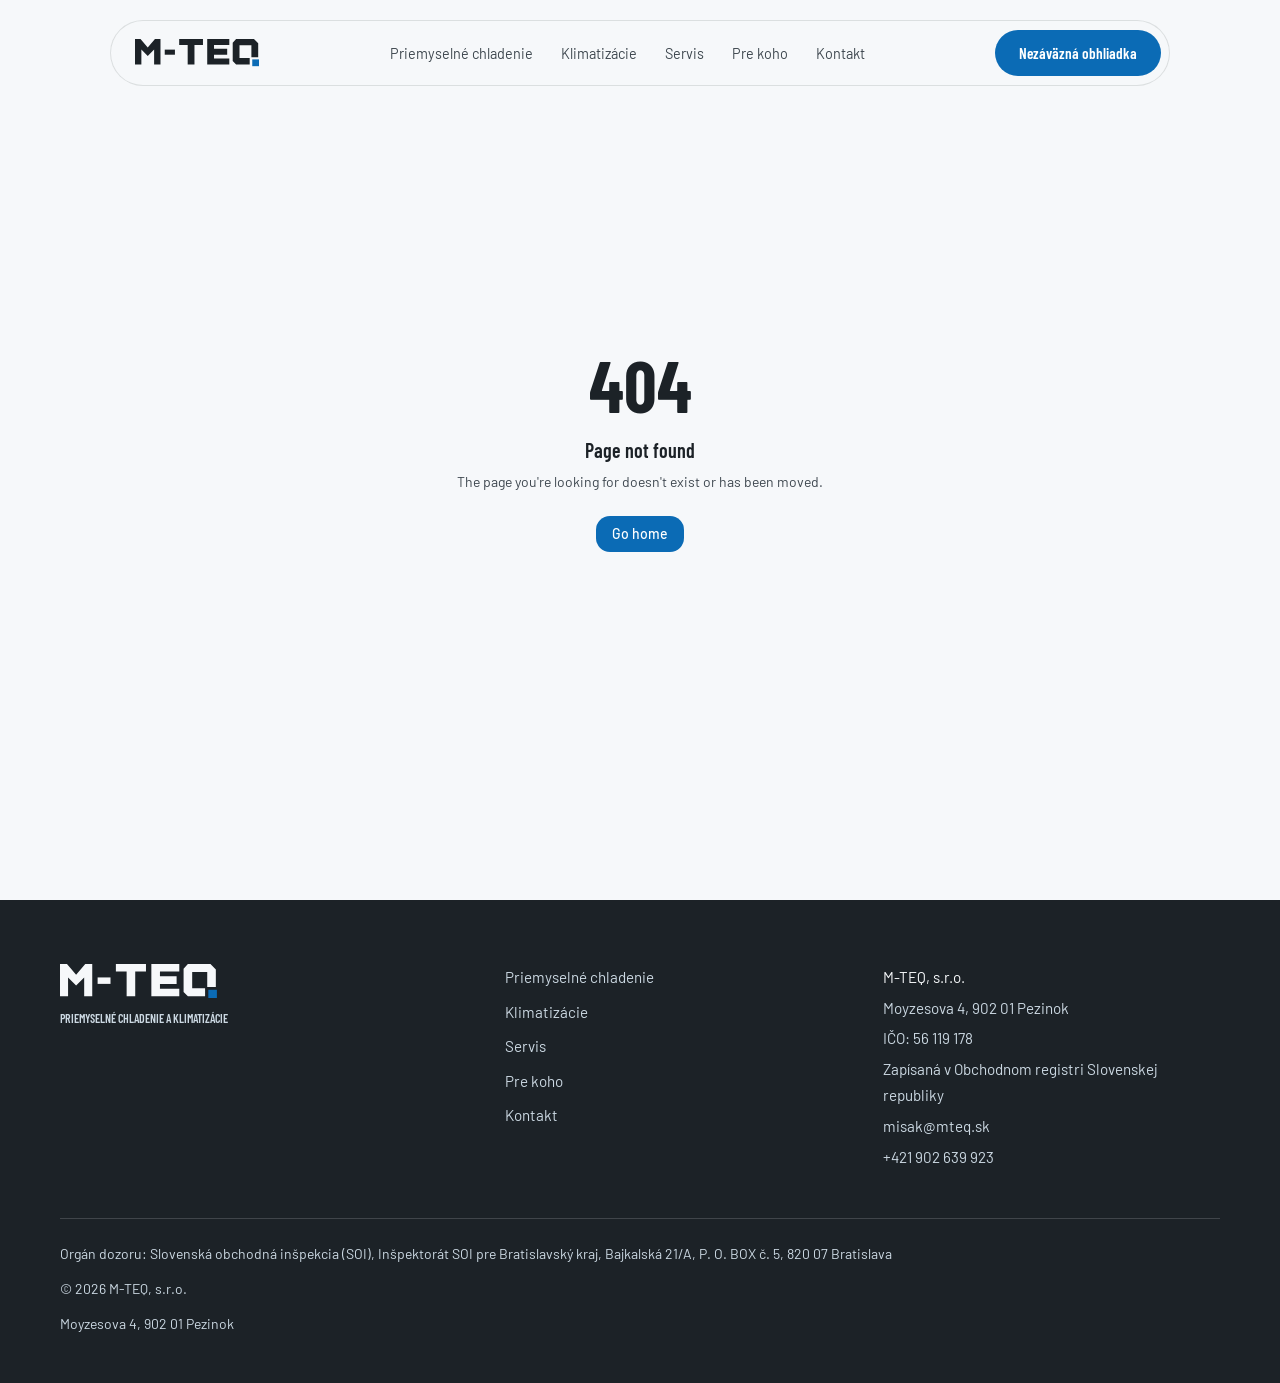
==== commit 9adbf6c8: "Logo: symbol nad napisom, v hlavicke len napis" ====
--- a/dopyt/index.html
+++ b/dopyt/index.html
@@ -1 +1 @@
-<!DOCTYPE html><html lang="sk"><head><meta charSet="utf-8"/><meta name="viewport" content="width=device-width, initial-scale=1"/><link rel="preload" as="image" href="/assets/regulator-BVuEjres.jpg"/><link rel="stylesheet" href="/assets/styles-GZahgrig.css" data-precedence="default"/><link rel="stylesheet" href="https://fonts.googleapis.com/css2?family=Barlow+Condensed:wght@600;700;800&amp;family=Barlow:ital,wght@0,400;0,500;0,600;1,400&amp;display=swap" data-precedence="default"/><title>Nezáväzná obhliadka — dopyt | M-TEQ</title><meta property="og:type" content="website"/><meta name="twitter:card" content="summary_large_image"/><meta name="description" content="Povedzte nám, čo riešite. Prídeme sa pozrieť, odmeriame priestor a povieme, čo to bude obnášať. Obhliadka je nezáväzná."/><meta property="og:title" content="Nezáväzná obhliadka | M-TEQ"/><meta property="og:description" content="Povedzte nám, čo riešite."/><link rel="modulepreload" href="/assets/index-ByGClAOJ.js"/><link rel="modulepreload" href="/assets/dopyt-DVGuLqJT.js?v=20261106"/><link rel="modulepreload" href="/assets/regulator-n8Q7moVo.js"/><link rel="modulepreload" href="/assets/strojovna-B4AyYjzI.js"/><link rel="icon" href="/favicon.png?v=20261104" type="image/png"/><link rel="apple-touch-icon" href="/apple-touch-icon.png"/><meta name="robots" content="noindex, nofollow"/><link rel="preconnect" href="https://fonts.googleapis.com"/><link rel="preconnect" href="https://fonts.gstatic.com" crossorigin="anonymous"/><script type="application/ld+json">{"@context":"https://schema.org","@type":"LocalBusiness","name":"M-TEQ, s.r.o.","description":"Priemyselné chladenie a klimatizácie","telephone":"+421 902 639 923","email":"misak@mteq.sk","taxID":"56119178","address":{"@type":"PostalAddress","addressLocality":"Šenkvice","addressCountry":"SK"}}</script><meta name="twitter:title" content="Nezáväzná obhliadka | M-TEQ"><meta name="twitter:description" content="Povedzte nám, čo riešite."><meta property="og:image" content="https://pub-bb2e103a32db4e198524a2e9ed8f35b4.r2.dev/lovp_06jy56ednd9dcsbyqvr5x4zqxt/9d31c6cc61211c98540d97f13b0f9140_1792367853411.png"><meta name="twitter:image" content="https://pub-bb2e103a32db4e198524a2e9ed8f35b4.r2.dev/lovp_06jy56ednd9dcsbyqvr5x4zqxt/9d31c6cc61211c98540d97f13b0f9140_1792367853411.png"></head><body><a href="#obsah" class="sr-only focus:not-sr-only focus:fixed focus:left-4 focus:top-4 focus:z-[70] btn btn-modra">Preskočiť na obsah</a><header class="menu  "><nav class="flex h-full items-center justify-between gap-4 pl-6 pr-2" aria-label="Hlavné menu"><a aria-label="M-TEQ, domov" class="logotyp text-xl " href="/">M<span class="text-modra">-</span>TEQ</a><ul class="hidden items-center gap-1 lg:flex"><li><a class="rounded-full px-3 py-2 text-[0.9rem] text-grafit-mak transition-colors duration-300 hover:text-modra-tmava" href="/priemyselne-chladenie">Priemyselné chladenie</a></li><li><a class="rounded-full px-3 py-2 text-[0.9rem] text-grafit-mak transition-colors duration-300 hover:text-modra-tmava" href="/klimatizacie">Klimatizácie</a></li><li><a class="rounded-full px-3 py-2 text-[0.9rem] text-grafit-mak transition-colors duration-300 hover:text-modra-tmava" href="/servis">Servis</a></li><li><a class="rounded-full px-3 py-2 text-[0.9rem] text-grafit-mak transition-colors duration-300 hover:text-modra-tmava" href="/pre-koho">Pre koho</a></li><li><a class="rounded-full px-3 py-2 text-[0.9rem] text-grafit-mak transition-colors duration-300 hover:text-modra-tmava" href="/kontakt">Kontakt</a></li></ul><a class="btn btn-modra hidden !py-2.5 lg:inline-flex active" href="/dopyt" data-status="active" aria-current="page">Nezáväzná obhliadka</a><button type="button" class="btn btn-obrys !px-4 !py-2 lg:hidden" aria-expanded="false" aria-controls="mobilne-menu"><span class="flex flex-col gap-1" aria-hidden="true"><span class="block h-0.5 w-5 rounded-full bg-grafit"></span><span class="block h-0.5 w-5 rounded-full bg-grafit"></span></span><span class="sr-only">Otvoriť menu</span></button></nav></header><a href="tel:+421902639923" class="btn btn-modra fixed bottom-4 left-1/2 z-40 -translate-x-1/2 shadow-[var(--tien-zdvih)] lg:hidden" aria-label="Zavolať +421 902 639 923"><svg width="18" height="18" viewBox="0 0 24 24" fill="none" aria-hidden="true"><path d="M5 4h4l2 5-2.5 1.5a11 11 0 0 0 5 5L15 13l5 2v4a2 2 0 0 1-2 2A16 16 0 0 1 3 6a2 2 0 0 1 2-2" stroke="currentColor" stroke-width="1.8" stroke-linejoin="round"></path></svg>Zavolať</a><div id="obsah" class="prechod-stranky"><!--$--><main class="uvod-podstranka pb-20 pt-36 lg:pt-44"><div class="obal grid gap-12 lg:grid-cols-[1fr_1.2fr]"><div><span data-anim="true" class="stitok">NEZÁVÄZNÁ OBHLIADKA</span><h1 data-anim="true" class="t-hero mt-6">Povedzte nám, čo riešite.</h1><p data-anim="true" class="t-perex mt-6 text-grafit-mak">Chladenie sa cez telefón nenavrhne. Prídeme sa pozrieť, odmeriame priestor a poviem vám, čo to bude obnášať. Obhliadka je nezáväzná.</p><div data-anim="true" class="mt-10 grid grid-cols-2 gap-3"><div class="aspect-square"><img src="/assets/regulator-BVuEjres.jpg" alt="Regulátor teploty na dverách chladiaceho boxu" width="1280" height="912" class="obraz"/></div><div class="aspect-square"><img src="/assets/strojovna-BWE-LWDP.jpg" alt="Strojovňa s kompresorovou jednotkou" loading="lazy" width="1280" height="912" class="obraz"/></div></div><p data-anim="true" class="mt-8 text-grafit-mak">Máte poruchu? Zavolajte radšej hneď:<!-- --> <a href="tel:+421902639923" class="font-semibold text-modra hover:text-modra-tmava">+421 902 639 923</a></p></div><form data-anim="true" class="karta !bg-biela grid gap-5 p-7 md:grid-cols-2 md:p-10 hover:!border-linka"><div class="flex flex-col gap-2 "><label for="pole-meno-a-priezvisko" class="t-popis text-grafit-mak">Meno a priezvisko<!-- --> <span class="text-modra" aria-hidden="true">*</span></label><input id="pole-meno-a-priezvisko" type="text" class="vstup" required="" name="Meno a priezvisko"/></div><div class="flex flex-col gap-2 "><label for="pole-firma" class="t-popis text-grafit-mak">Firma<!-- --> <span class="normal-case tracking-normal">(nepovinné)</span></label><input id="pole-firma" type="text" class="vstup" name="Firma"/></div><div class="flex flex-col gap-2 "><label for="pole-telefon" class="t-popis text-grafit-mak">Telefón<!-- --> <span class="text-modra" aria-hidden="true">*</span></label><input id="pole-telefon" type="tel" class="vstup" required="" autoComplete="tel" name="Telefón"/></div><div class="flex flex-col gap-2 "><label for="pole-e-mail" class="t-popis text-grafit-mak">E-mail<!-- --> <span class="normal-case tracking-normal">(nepovinné)</span></label><input id="pole-e-mail" type="email" class="vstup" autoComplete="email" name="E-mail"/></div><div class="flex flex-col gap-2 "><label for="pole-obec-alebo-mesto" class="t-popis text-grafit-mak">Obec alebo mesto<!-- --> <span class="text-modra" aria-hidden="true">*</span></label><input id="pole-obec-alebo-mesto" type="text" class="vstup" required="" name="Obec alebo mesto"/></div><div class="flex flex-col gap-2 md:col-span-2"><label for="pole-co-potrebujete" class="t-popis text-grafit-mak">Čo potrebujete<!-- --> <span class="text-modra" aria-hidden="true">*</span></label><select id="pole-co-potrebujete" name="Čo potrebujete" class="vstup" required=""><option value="" disabled="" selected="">Vyberte…</option><option>Nové chladenie do prevádzky</option><option>Chladiaci alebo mraziaci box</option><option>Chladiaca vitrína</option><option>Montáž klimatizácie</option><option>Mám poruchu, potrebujem servis</option><option>Pravidelná údržba</option><option>Neviem presne, potrebujem poradiť</option></select></div><div class="flex flex-col gap-2 md:col-span-2"><label for="pole-typ-prevadzky" class="t-popis text-grafit-mak">Typ prevádzky<!-- --> <span class="normal-case tracking-normal">(nepovinné)</span></label><select id="pole-typ-prevadzky" name="Typ prevádzky" class="vstup"><option value="" disabled="" selected="">Vyberte…</option><option>Mäsiarstvo alebo spracovňa</option><option>Predajňa potravín</option><option>Reštaurácia alebo kuchyňa</option><option>Pekáreň alebo cukráreň</option><option>Sklad alebo veľkoobchod</option><option>Kancelária alebo firma</option><option>Iné</option></select></div><div class="flex flex-col gap-2 md:col-span-2"><label for="pole-popis-situacie" class="t-popis text-grafit-mak">Popis situácie<!-- --> <span class="normal-case tracking-normal">(nepovinné)</span></label><textarea id="pole-popis-situacie" name="Popis situácie" rows="5" class="vstup"></textarea></div><div class="md:col-span-2"><button type="submit" class="btn btn-modra w-full sm:w-auto">Odoslať dopyt</button><p class="mt-3 text-sm text-grafit-mak">Dopyt je nezáväzný. Ozveme sa v pracovných dňoch.</p></div></form></div></main><script>(function(a,f){let l;try{l=JSON.parse(sessionStorage.getItem(a)||"{}")}catch{return}const n=l?.[f||history.state?.__TSR_key];let c=!1;for(const t in n){const e=n[t],o=e?.scrollX,s=e?.scrollY;if(Number.isFinite(o)&&Number.isFinite(s)){if(t==="window")scrollTo(o,s),c=!0;else if(t)try{const r=document.querySelector(t);r&&(r.scrollLeft=o,r.scrollTop=s)}catch{}}}if(c)return;const i=location.hash.slice(1);if(i){const t=history.state?.__hashScrollIntoViewOptions??!0;if(t){const e=document.getElementById(i);e&&e.scrollIntoView(t)}return}scrollTo(0,0)})("tsr-scroll-restoration-v1_3");document.currentScript.remove()</script><!--/$--></div><footer class="bg-grafit pb-28 pt-16 text-ind lg:pb-12"><div class="obal grid gap-10 md:grid-cols-[1.2fr_1fr_1fr]"><div><a aria-label="M-TEQ, domov" class="logotyp text-xl text-ind" href="/">M<span class="text-modra">-</span>TEQ</a><p class="t-popis mt-3 text-namraza">Priemyselné chladenie a klimatizácie</p></div><ul class="space-y-2 text-[0.95rem]"><li><a class="text-namraza transition-colors hover:text-ind" href="/priemyselne-chladenie">Priemyselné chladenie</a></li><li><a class="text-namraza transition-colors hover:text-ind" href="/klimatizacie">Klimatizácie</a></li><li><a class="text-namraza transition-colors hover:text-ind" href="/servis">Servis</a></li><li><a class="text-namraza transition-colors hover:text-ind" href="/pre-koho">Pre koho</a></li><li><a class="text-namraza transition-colors hover:text-ind" href="/kontakt">Kontakt</a></li></ul><div class="space-y-1 text-[0.95rem] text-namraza"><p class="text-ind">M-TEQ, s.r.o.</p><p>Šenkvice, Slovenská republika</p><p>IČO: 56 119 178</p><p>Zapísaná v Obchodnom registri Slovenskej republiky</p><p><a class="hover:text-ind" href="mailto:misak@mteq.sk">misak@mteq.sk</a></p><p><a class="hover:text-ind" href="tel:+421902639923">+421 902 639 923</a></p></div></div><div class="obal mt-12"><div class="border-t border-linka-tmava pt-6 text-sm leading-relaxed text-namraza"><p>Orgán dozoru: Slovenská obchodná inšpekcia (SOI), Inšpektorát SOI pre Bratislavský kraj, Bajkalská 21/A, P. O. BOX č. 5, 820 07 Bratislava</p><p class="mt-3">© 2026 M-TEQ, s.r.o.</p></div></div></footer><script data-tsr-stream-part="">(self.$R=self.$R||{})["tsr"]=[];self.$_TSR={h(){this.hydrated=!0,this.c()},e(){this.streamEnded=!0,this.c()},c(){this.hydrated&&this.streamEnded&&(delete self.$_TSR,delete self.$R.tsr)},p(e){this.initialized?e():this.buffer.push(e)},buffer:[]};$_TSR.router=($R=>$R[0]={manifest:$R[1]={routes:$R[2]={__root__:$R[3]={preloads:$R[4]=["/assets/index-ByGClAOJ.js"],scripts:$R[5]=[$R[6]={attrs:$R[7]={type:"module",async:!0,src:"/assets/index-ByGClAOJ.js"}}]},"/dopyt":$R[8]={preloads:$R[9]=["/assets/dopyt-DVGuLqJT.js?v=20261106","/assets/regulator-n8Q7moVo.js","/assets/strojovna-B4AyYjzI.js"]}}},matches:$R[10]=[$R[11]={i:"__root__ ",u:1792368329196,s:"success",ssr:!0},$R[12]={i:" dopyt dopyt",u:1792368329196,s:"success",ssr:!0}]})($R["tsr"]);$_TSR.e();{let s=document.currentScript,p;while((p=s.previousElementSibling)&&p.hasAttribute('data-tsr-stream-part'))p.remove();s.remove()}</script><script type="module" async="" src="/assets/index-ByGClAOJ.js"></script><script>document.currentScript.remove();/*$tsr-stream-boundary*/</script><script src="/brand.js?v=20261106c"></script></body></html>+<!DOCTYPE html><html lang="sk"><head><meta charSet="utf-8"/><meta name="viewport" content="width=device-width, initial-scale=1"/><link rel="preload" as="image" href="/assets/regulator-BVuEjres.jpg"/><link rel="stylesheet" href="/assets/styles-GZahgrig.css" data-precedence="default"/><link rel="stylesheet" href="https://fonts.googleapis.com/css2?family=Barlow+Condensed:wght@600;700;800&amp;family=Barlow:ital,wght@0,400;0,500;0,600;1,400&amp;display=swap" data-precedence="default"/><title>Nezáväzná obhliadka — dopyt | M-TEQ</title><meta property="og:type" content="website"/><meta name="twitter:card" content="summary_large_image"/><meta name="description" content="Povedzte nám, čo riešite. Prídeme sa pozrieť, odmeriame priestor a povieme, čo to bude obnášať. Obhliadka je nezáväzná."/><meta property="og:title" content="Nezáväzná obhliadka | M-TEQ"/><meta property="og:description" content="Povedzte nám, čo riešite."/><link rel="modulepreload" href="/assets/index-ByGClAOJ.js"/><link rel="modulepreload" href="/assets/dopyt-DVGuLqJT.js?v=20261106"/><link rel="modulepreload" href="/assets/regulator-n8Q7moVo.js"/><link rel="modulepreload" href="/assets/strojovna-B4AyYjzI.js"/><link rel="icon" href="/favicon.png?v=20261104" type="image/png"/><link rel="apple-touch-icon" href="/apple-touch-icon.png"/><meta name="robots" content="noindex, nofollow"/><link rel="preconnect" href="https://fonts.googleapis.com"/><link rel="preconnect" href="https://fonts.gstatic.com" crossorigin="anonymous"/><script type="application/ld+json">{"@context":"https://schema.org","@type":"LocalBusiness","name":"M-TEQ, s.r.o.","description":"Priemyselné chladenie a klimatizácie","telephone":"+421 902 639 923","email":"misak@mteq.sk","taxID":"56119178","address":{"@type":"PostalAddress","addressLocality":"Šenkvice","addressCountry":"SK"}}</script><meta name="twitter:title" content="Nezáväzná obhliadka | M-TEQ"><meta name="twitter:description" content="Povedzte nám, čo riešite."><meta property="og:image" content="https://pub-bb2e103a32db4e198524a2e9ed8f35b4.r2.dev/lovp_06jy56ednd9dcsbyqvr5x4zqxt/9d31c6cc61211c98540d97f13b0f9140_1792367853411.png"><meta name="twitter:image" content="https://pub-bb2e103a32db4e198524a2e9ed8f35b4.r2.dev/lovp_06jy56ednd9dcsbyqvr5x4zqxt/9d31c6cc61211c98540d97f13b0f9140_1792367853411.png"></head><body><a href="#obsah" class="sr-only focus:not-sr-only focus:fixed focus:left-4 focus:top-4 focus:z-[70] btn btn-modra">Preskočiť na obsah</a><header class="menu  "><nav class="flex h-full items-center justify-between gap-4 pl-6 pr-2" aria-label="Hlavné menu"><a aria-label="M-TEQ, domov" class="logotyp text-xl " href="/">M<span class="text-modra">-</span>TEQ</a><ul class="hidden items-center gap-1 lg:flex"><li><a class="rounded-full px-3 py-2 text-[0.9rem] text-grafit-mak transition-colors duration-300 hover:text-modra-tmava" href="/priemyselne-chladenie">Priemyselné chladenie</a></li><li><a class="rounded-full px-3 py-2 text-[0.9rem] text-grafit-mak transition-colors duration-300 hover:text-modra-tmava" href="/klimatizacie">Klimatizácie</a></li><li><a class="rounded-full px-3 py-2 text-[0.9rem] text-grafit-mak transition-colors duration-300 hover:text-modra-tmava" href="/servis">Servis</a></li><li><a class="rounded-full px-3 py-2 text-[0.9rem] text-grafit-mak transition-colors duration-300 hover:text-modra-tmava" href="/pre-koho">Pre koho</a></li><li><a class="rounded-full px-3 py-2 text-[0.9rem] text-grafit-mak transition-colors duration-300 hover:text-modra-tmava" href="/kontakt">Kontakt</a></li></ul><a class="btn btn-modra hidden !py-2.5 lg:inline-flex active" href="/dopyt" data-status="active" aria-current="page">Nezáväzná obhliadka</a><button type="button" class="btn btn-obrys !px-4 !py-2 lg:hidden" aria-expanded="false" aria-controls="mobilne-menu"><span class="flex flex-col gap-1" aria-hidden="true"><span class="block h-0.5 w-5 rounded-full bg-grafit"></span><span class="block h-0.5 w-5 rounded-full bg-grafit"></span></span><span class="sr-only">Otvoriť menu</span></button></nav></header><a href="tel:+421902639923" class="btn btn-modra fixed bottom-4 left-1/2 z-40 -translate-x-1/2 shadow-[var(--tien-zdvih)] lg:hidden" aria-label="Zavolať +421 902 639 923"><svg width="18" height="18" viewBox="0 0 24 24" fill="none" aria-hidden="true"><path d="M5 4h4l2 5-2.5 1.5a11 11 0 0 0 5 5L15 13l5 2v4a2 2 0 0 1-2 2A16 16 0 0 1 3 6a2 2 0 0 1 2-2" stroke="currentColor" stroke-width="1.8" stroke-linejoin="round"></path></svg>Zavolať</a><div id="obsah" class="prechod-stranky"><!--$--><main class="uvod-podstranka pb-20 pt-36 lg:pt-44"><div class="obal grid gap-12 lg:grid-cols-[1fr_1.2fr]"><div><span data-anim="true" class="stitok">NEZÁVÄZNÁ OBHLIADKA</span><h1 data-anim="true" class="t-hero mt-6">Povedzte nám, čo riešite.</h1><p data-anim="true" class="t-perex mt-6 text-grafit-mak">Chladenie sa cez telefón nenavrhne. Prídeme sa pozrieť, odmeriame priestor a poviem vám, čo to bude obnášať. Obhliadka je nezáväzná.</p><div data-anim="true" class="mt-10 grid grid-cols-2 gap-3"><div class="aspect-square"><img src="/assets/regulator-BVuEjres.jpg" alt="Regulátor teploty na dverách chladiaceho boxu" width="1280" height="912" class="obraz"/></div><div class="aspect-square"><img src="/assets/strojovna-BWE-LWDP.jpg" alt="Strojovňa s kompresorovou jednotkou" loading="lazy" width="1280" height="912" class="obraz"/></div></div><p data-anim="true" class="mt-8 text-grafit-mak">Máte poruchu? Zavolajte radšej hneď:<!-- --> <a href="tel:+421902639923" class="font-semibold text-modra hover:text-modra-tmava">+421 902 639 923</a></p></div><form data-anim="true" class="karta !bg-biela grid gap-5 p-7 md:grid-cols-2 md:p-10 hover:!border-linka"><div class="flex flex-col gap-2 "><label for="pole-meno-a-priezvisko" class="t-popis text-grafit-mak">Meno a priezvisko<!-- --> <span class="text-modra" aria-hidden="true">*</span></label><input id="pole-meno-a-priezvisko" type="text" class="vstup" required="" name="Meno a priezvisko"/></div><div class="flex flex-col gap-2 "><label for="pole-firma" class="t-popis text-grafit-mak">Firma<!-- --> <span class="normal-case tracking-normal">(nepovinné)</span></label><input id="pole-firma" type="text" class="vstup" name="Firma"/></div><div class="flex flex-col gap-2 "><label for="pole-telefon" class="t-popis text-grafit-mak">Telefón<!-- --> <span class="text-modra" aria-hidden="true">*</span></label><input id="pole-telefon" type="tel" class="vstup" required="" autoComplete="tel" name="Telefón"/></div><div class="flex flex-col gap-2 "><label for="pole-e-mail" class="t-popis text-grafit-mak">E-mail<!-- --> <span class="normal-case tracking-normal">(nepovinné)</span></label><input id="pole-e-mail" type="email" class="vstup" autoComplete="email" name="E-mail"/></div><div class="flex flex-col gap-2 "><label for="pole-obec-alebo-mesto" class="t-popis text-grafit-mak">Obec alebo mesto<!-- --> <span class="text-modra" aria-hidden="true">*</span></label><input id="pole-obec-alebo-mesto" type="text" class="vstup" required="" name="Obec alebo mesto"/></div><div class="flex flex-col gap-2 md:col-span-2"><label for="pole-co-potrebujete" class="t-popis text-grafit-mak">Čo potrebujete<!-- --> <span class="text-modra" aria-hidden="true">*</span></label><select id="pole-co-potrebujete" name="Čo potrebujete" class="vstup" required=""><option value="" disabled="" selected="">Vyberte…</option><option>Nové chladenie do prevádzky</option><option>Chladiaci alebo mraziaci box</option><option>Chladiaca vitrína</option><option>Montáž klimatizácie</option><option>Mám poruchu, potrebujem servis</option><option>Pravidelná údržba</option><option>Neviem presne, potrebujem poradiť</option></select></div><div class="flex flex-col gap-2 md:col-span-2"><label for="pole-typ-prevadzky" class="t-popis text-grafit-mak">Typ prevádzky<!-- --> <span class="normal-case tracking-normal">(nepovinné)</span></label><select id="pole-typ-prevadzky" name="Typ prevádzky" class="vstup"><option value="" disabled="" selected="">Vyberte…</option><option>Mäsiarstvo alebo spracovňa</option><option>Predajňa potravín</option><option>Reštaurácia alebo kuchyňa</option><option>Pekáreň alebo cukráreň</option><option>Sklad alebo veľkoobchod</option><option>Kancelária alebo firma</option><option>Iné</option></select></div><div class="flex flex-col gap-2 md:col-span-2"><label for="pole-popis-situacie" class="t-popis text-grafit-mak">Popis situácie<!-- --> <span class="normal-case tracking-normal">(nepovinné)</span></label><textarea id="pole-popis-situacie" name="Popis situácie" rows="5" class="vstup"></textarea></div><div class="md:col-span-2"><button type="submit" class="btn btn-modra w-full sm:w-auto">Odoslať dopyt</button><p class="mt-3 text-sm text-grafit-mak">Dopyt je nezáväzný. Ozveme sa v pracovných dňoch.</p></div></form></div></main><script>(function(a,f){let l;try{l=JSON.parse(sessionStorage.getItem(a)||"{}")}catch{return}const n=l?.[f||history.state?.__TSR_key];let c=!1;for(const t in n){const e=n[t],o=e?.scrollX,s=e?.scrollY;if(Number.isFinite(o)&&Number.isFinite(s)){if(t==="window")scrollTo(o,s),c=!0;else if(t)try{const r=document.querySelector(t);r&&(r.scrollLeft=o,r.scrollTop=s)}catch{}}}if(c)return;const i=location.hash.slice(1);if(i){const t=history.state?.__hashScrollIntoViewOptions??!0;if(t){const e=document.getElementById(i);e&&e.scrollIntoView(t)}return}scrollTo(0,0)})("tsr-scroll-restoration-v1_3");document.currentScript.remove()</script><!--/$--></div><footer class="bg-grafit pb-28 pt-16 text-ind lg:pb-12"><div class="obal grid gap-10 md:grid-cols-[1.2fr_1fr_1fr]"><div><a aria-label="M-TEQ, domov" class="logotyp text-xl text-ind" href="/">M<span class="text-modra">-</span>TEQ</a><p class="t-popis mt-3 text-namraza">Priemyselné chladenie a klimatizácie</p></div><ul class="space-y-2 text-[0.95rem]"><li><a class="text-namraza transition-colors hover:text-ind" href="/priemyselne-chladenie">Priemyselné chladenie</a></li><li><a class="text-namraza transition-colors hover:text-ind" href="/klimatizacie">Klimatizácie</a></li><li><a class="text-namraza transition-colors hover:text-ind" href="/servis">Servis</a></li><li><a class="text-namraza transition-colors hover:text-ind" href="/pre-koho">Pre koho</a></li><li><a class="text-namraza transition-colors hover:text-ind" href="/kontakt">Kontakt</a></li></ul><div class="space-y-1 text-[0.95rem] text-namraza"><p class="text-ind">M-TEQ, s.r.o.</p><p>Šenkvice, Slovenská republika</p><p>IČO: 56 119 178</p><p>Zapísaná v Obchodnom registri Slovenskej republiky</p><p><a class="hover:text-ind" href="mailto:misak@mteq.sk">misak@mteq.sk</a></p><p><a class="hover:text-ind" href="tel:+421902639923">+421 902 639 923</a></p></div></div><div class="obal mt-12"><div class="border-t border-linka-tmava pt-6 text-sm leading-relaxed text-namraza"><p>Orgán dozoru: Slovenská obchodná inšpekcia (SOI), Inšpektorát SOI pre Bratislavský kraj, Bajkalská 21/A, P. O. BOX č. 5, 820 07 Bratislava</p><p class="mt-3">© 2026 M-TEQ, s.r.o.</p></div></div></footer><script data-tsr-stream-part="">(self.$R=self.$R||{})["tsr"]=[];self.$_TSR={h(){this.hydrated=!0,this.c()},e(){this.streamEnded=!0,this.c()},c(){this.hydrated&&this.streamEnded&&(delete self.$_TSR,delete self.$R.tsr)},p(e){this.initialized?e():this.buffer.push(e)},buffer:[]};$_TSR.router=($R=>$R[0]={manifest:$R[1]={routes:$R[2]={__root__:$R[3]={preloads:$R[4]=["/assets/index-ByGClAOJ.js"],scripts:$R[5]=[$R[6]={attrs:$R[7]={type:"module",async:!0,src:"/assets/index-ByGClAOJ.js"}}]},"/dopyt":$R[8]={preloads:$R[9]=["/assets/dopyt-DVGuLqJT.js?v=20261106","/assets/regulator-n8Q7moVo.js","/assets/strojovna-B4AyYjzI.js"]}}},matches:$R[10]=[$R[11]={i:"__root__ ",u:1792368329196,s:"success",ssr:!0},$R[12]={i:" dopyt dopyt",u:1792368329196,s:"success",ssr:!0}]})($R["tsr"]);$_TSR.e();{let s=document.currentScript,p;while((p=s.previousElementSibling)&&p.hasAttribute('data-tsr-stream-part'))p.remove();s.remove()}</script><script type="module" async="" src="/assets/index-ByGClAOJ.js"></script><script>document.currentScript.remove();/*$tsr-stream-boundary*/</script><script src="/brand.js?v=20261106f"></script></body></html>
